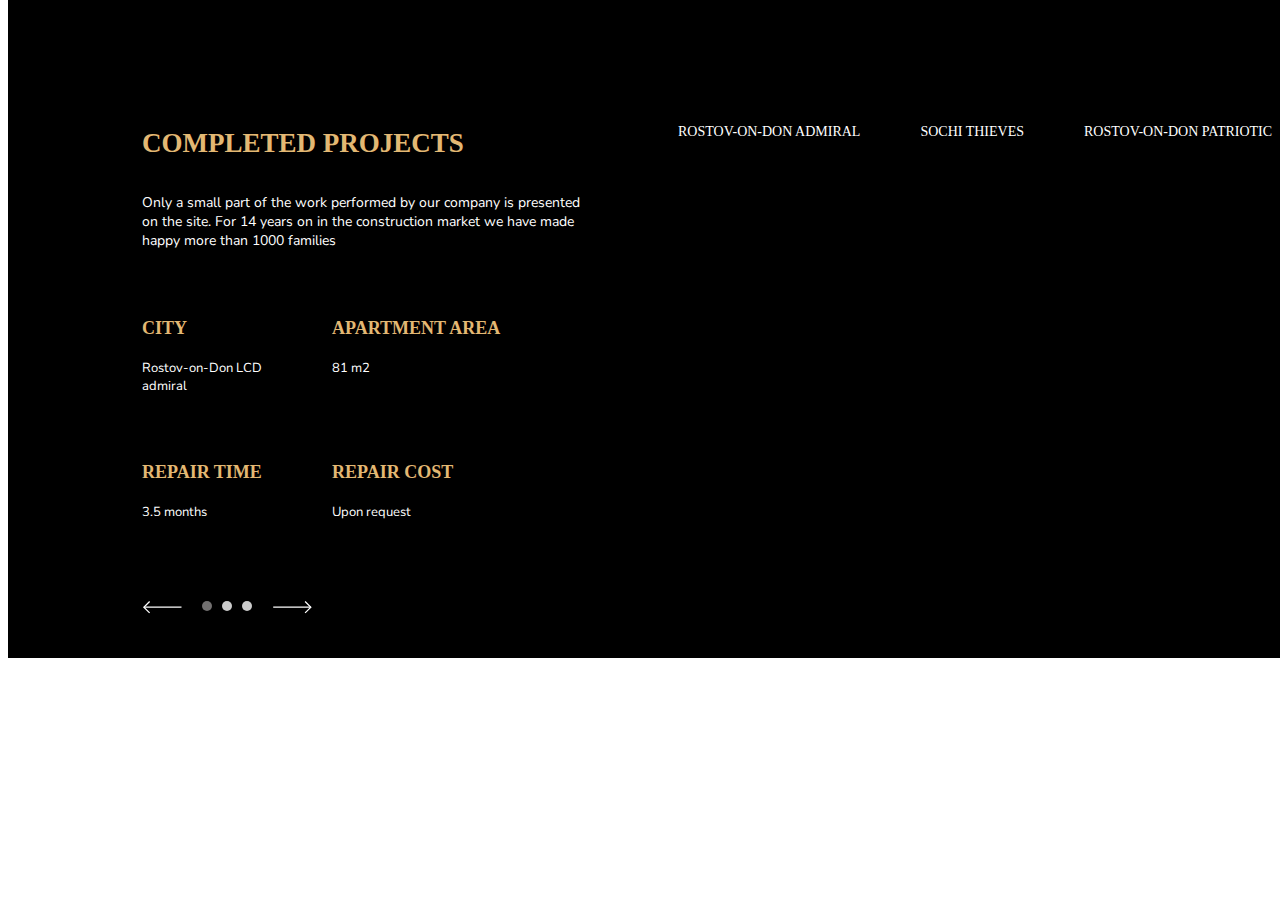
==== pages/слайдер1.html @ 7dc0b56d "init commit" ====
<!DOCTYPE html>
<html lang="en">
<head>
    <meta charset="UTF-8">
    <meta http-equiv="X-UA-Compatible" content="IE=edge">
    <meta name="viewport" content="width=device-width, initial-scale=1.0">
    <link rel="stylesheet" href="../pages/style.css">
    <script src="слайдер.js"></script>
    <title>Document</title>
</head>
<body>
<div class="block2_3">
    <div class="block2">
        <div class="block2_projects">
            <div class="block2_projects__text">
                <h1 class="block2_projects__text_h1">
                    COMPLETED PROJECTS
                </h1>
                <p class="block2_projects__text_p">
                    Only a small part of the work performed by our
                    company is presented on the site. For 14 years on
                    in the construction market we have made happy more than 1000 families
                </p>
                <div class="block2_projects__text_blocks">
                    <div class="block2_projects__text_blocks1">
                    <h1 class="text_blocks1_h1">
                        CITY
                    </h1>
                    <p class="text_blocks1_p">
                        Rostov-on-Don
                        LCD admiral</p>
                </div>
                <div class="block2_projects__text_blocks2">
                    <h1 class="text_blocks1_h1">
                        APARTMENT AREA
                    </h1>
                    <p class="text_blocks1_p">
                        81 m2 </p>
                </div>
               </div>
               <div class="block2_projects__text_blocks">
                <div class="block2_projects__text_blocks1">
                <h1 class="text_blocks1_h1">
                    REPAIR TIME
                </h1>
                <p class="text_blocks1_p">
                    3.5 months</p>
            </div>
            <div class="block2_projects__text_blocks2">
                <h1 class="text_blocks1_h1">
                    REPAIR COST
                </h1>
                <p class="text_blocks1_p">
                    Upon request </p>
            </div>
           </div>
            </div>
            </div>
        </div>
    </div>
    <div class="block3">
        <div class="block3__navigation">
            <ul class="block3__navigation__nav">
<!--                <li class="block3__navigation__nav_li"> ROSTOV-ON-DON, ADMIRAL</li>-->
<!--                <li class="block3__navigation__nav_li"> SOCHIE THIEVES</li>-->
<!--                <li class="block3__navigation__nav_li"> ROSTOV-ON-DON, PATRIOTIC</li>-->
            </ul>
        </div>
        <section class="slider">
            <div class="slider__images"></div>
            <div class="slider__arrows">
              <div class="slider__arrow left"></div>
              <div class="slider__arrow right"></div>
            </div>
            <div class="slider__dots"></div>
          </section>
    </div>
</body>
</html>
---- pages/style.css ----
@font-face {
    font-family: Nunito Sans;
    src: url(../fonts/NunitoSans-VariableFont_YTLC\,opsz\,wdth\,wght.ttf)
}
html {
    width: 1438px;
}

.block2 {
    background-color:black;
    width: 1438px;

    margin-top: -100px;
}
.block2_projects__text_blocks {
    display: flex;
    flex-direction: row;
}
.block2_projects__text {
    margin-top: 220px;
    width: 442px;
    margin-left: 134px;
}
.block2_projects__text_h1 {
    font-family: Yeseva One;
    font-size: 27px;
    color: #E3B873;
}
.block2_projects__text_p {
    font-family: Nunito Sans;
    font-size: 14px;
    margin-top: 34px;
    color: #FFFFFF;
}
.block2_projects__text_blocks1 {
    display: flex;
    flex-direction: column;
    margin-top: 42px;
    width: 161px;
}
.text_blocks1_h1 {
    font-family: Yeseva One;
    font-size: 18px;
    color: #E3B873;
}
.text_blocks1_p {
    margin-top: 8px;
    font-family: Nunito Sans;
    font-size: 13px;
    color:#FFFFFF;
}
.block2_projects__text_blocks2 {
    display: flex;
    flex-direction: column;
    margin-top: 42px;
    margin-left: 29px;
}

.block2_img{
    margin-left: 135px;
    margin-top: 5px;
}

.block2_3 {
    display: flex;
    flex-direction: row;
    height: 650px;
}
.block3 {
    margin-top: -550px;
    margin-left: 550px;
}
.block3__navigation {
    display: flex;
    flex-direction: row;
    margin-bottom: 55px;
    margin-left: 20px;
    text-decoration: none;
    color: white;
}
.block3__navigation__nav{
  display: flex;
  flex-direction: row;
}
.block3__navigation__nav-item {
    text-decoration: none;
    list-style-type: none;
    margin-left: 60px;
    font-size: 14px;
    color: #FFFFFF;
}
.block3__navigation__nav-item:hover {
    text-decoration:underline;
    color: #E3B873;
}
.slider {
    position: relative;
    margin-top: 40px;
    margin-left: 125px;
  }
  
  .slider__images {
    position: relative;
    width: 600px;
    height: 400px;
  }
  
  .slider__images .image {
    background-size: cover;
    background-position: center center;
    width: 100%;
    height: 100%;
    position: absolute;
    left: 0;
    top: 0;
    opacity: 0;
    transition: opacity 800ms ease;
  }
  
  .slider__images .image.active {
    opacity: 1;
  }
  
  .slider__arrows {
    position: absolute;
    top: 0;
    left: 20px;
    width: 100%;
    height: 100%;
    color: #fff;
  }
  
  .slider__arrow {
    position: absolute;
    width: 15%;
    height: 100%;
    font-size: 20px;
    text-align: center;
    cursor: pointer;
    opacity: 100;
    transition: opacity 0.4s ease;
    display: flex;
    align-items: center;
    justify-content: center;
  }
  
  .slider__arrow:hover {
    opacity: 1;
  }
  
  .slider__arrow.left {
    width: 42px;
    height: 13px;
    border: none;
    margin-top: 390px;
    margin-left: -560px;
    background-image: url('..//images/стрелка1.svg');
    background-size: contain;
    background-repeat: no-repeat;
  }
  
  .slider__arrow.right {
    width: 42px;
    height: 13px;
    margin-left: -430px;
    margin-top: 390px;
    border: none;
    background-image: url('..//images/стрелка2.svg');
    background-color: transparent;
    background-size: contain;
    background-repeat: no-repeat;
  }
  
  .slider__dots {
    display: flex;
    justify-content: center;
    position: absolute;
    left: -830px;
    bottom: 0px;
    width: 100%;
  }
  
  .slider__dots-item {
    width: 10px;
    height: 10px;
    background: #ccc;
    border-radius: 50%;
    margin: 0 5px;
    cursor: pointer;
    transition: background 0.4s ease;
  }
  
  .slider__dots-item:hover, .slider__dots-item.active {
    background: #727070;
  }
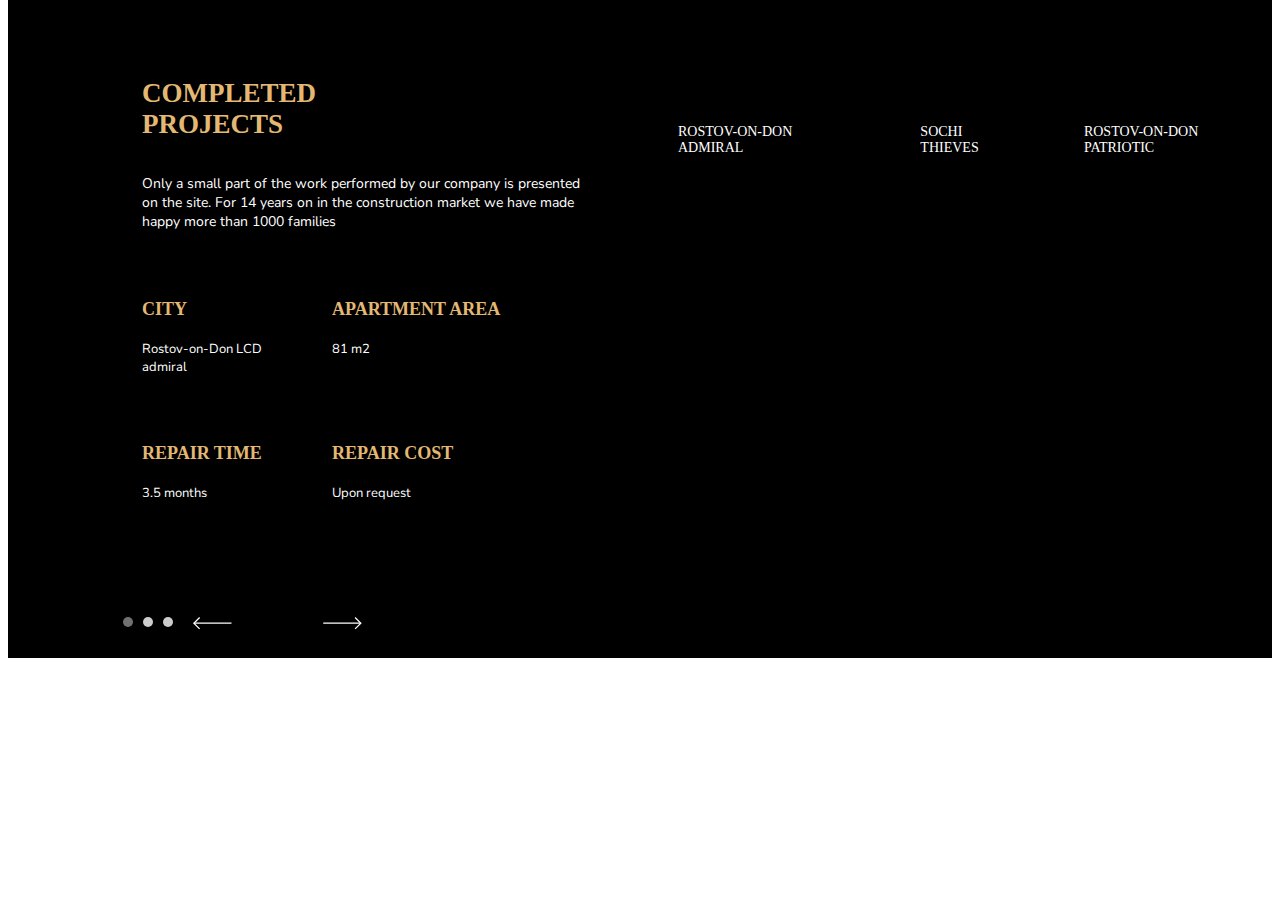
==== commit 9d1478b4: "my new commit" ====
--- a/pages/слайдер1.html
+++ b/pages/слайдер1.html
@@ -1,5 +1,6 @@
 <!DOCTYPE html>
 <html lang="en">
+
 <head>
     <meta charset="UTF-8">
     <meta http-equiv="X-UA-Compatible" content="IE=edge">
@@ -8,72 +9,42 @@
     <script src="слайдер.js"></script>
     <title>Document</title>
 </head>
+
 <body>
-<div class="block2_3">
-    <div class="block2">
-        <div class="block2_projects">
-            <div class="block2_projects__text">
-                <h1 class="block2_projects__text_h1">
-                    COMPLETED PROJECTS
-                </h1>
-                <p class="block2_projects__text_p">
-                    Only a small part of the work performed by our
-                    company is presented on the site. For 14 years on
-                    in the construction market we have made happy more than 1000 families
-                </p>
-                <div class="block2_projects__text_blocks">
-                    <div class="block2_projects__text_blocks1">
-                    <h1 class="text_blocks1_h1">
-                        CITY
-                    </h1>
-                    <p class="text_blocks1_p">
-                        Rostov-on-Don
-                        LCD admiral</p>
+    <div class="block2_3">
+        <div class="block2">
+            <div class="block2_projects">
+                <div class="block2_projects__text">
+                    <div class="block2_projects__title-container">
+                        <h1 class="block2_projects__text_h1">
+                            COMPLETED <br>
+                            PROJECTS
+                        </h1>
+                        <p class="block2_projects__text_p">
+                            Only a small part of the work performed by our
+                            company is presented on the site. For 14 years on
+                            in the construction market we have made happy more than 1000 families
+                        </p>
+                    </div>
+                    <div class="block2_projects__cities-slider"></div>
                 </div>
-                <div class="block2_projects__text_blocks2">
-                    <h1 class="text_blocks1_h1">
-                        APARTMENT AREA
-                    </h1>
-                    <p class="text_blocks1_p">
-                        81 m2 </p>
-                </div>
-               </div>
-               <div class="block2_projects__text_blocks">
-                <div class="block2_projects__text_blocks1">
-                <h1 class="text_blocks1_h1">
-                    REPAIR TIME
-                </h1>
-                <p class="text_blocks1_p">
-                    3.5 months</p>
-            </div>
-            <div class="block2_projects__text_blocks2">
-                <h1 class="text_blocks1_h1">
-                    REPAIR COST
-                </h1>
-                <p class="text_blocks1_p">
-                    Upon request </p>
-            </div>
-           </div>
-            </div>
             </div>
         </div>
     </div>
     <div class="block3">
         <div class="block3__navigation">
             <ul class="block3__navigation__nav">
-<!--                <li class="block3__navigation__nav_li"> ROSTOV-ON-DON, ADMIRAL</li>-->
-<!--                <li class="block3__navigation__nav_li"> SOCHIE THIEVES</li>-->
-<!--                <li class="block3__navigation__nav_li"> ROSTOV-ON-DON, PATRIOTIC</li>-->
             </ul>
         </div>
         <section class="slider">
             <div class="slider__images"></div>
             <div class="slider__arrows">
-              <div class="slider__arrow left"></div>
-              <div class="slider__arrow right"></div>
+                <div class="slider__arrow left"></div>
+                <div class="slider__arrow right"></div>
             </div>
             <div class="slider__dots"></div>
-          </section>
+        </section>
     </div>
 </body>
-</html>
+
+</html>--- a/pages/style.css
+++ b/pages/style.css
@@ -3,14 +3,14 @@
     src: url(../fonts/NunitoSans-VariableFont_YTLC\,opsz\,wdth\,wght.ttf)
 }
 html {
-    width: 1438px;
+    width: 100%;
 }
 
 .block2 {
     background-color:black;
-    width: 1438px;
-
-    margin-top: -100px;
+    width: 100%;
+
+    margin-top: -150px;
 }
 .block2_projects__text_blocks {
     display: flex;
@@ -116,23 +116,37 @@
     opacity: 0;
     transition: opacity 800ms ease;
   }
+
+  .block2_projects__city {
+    display: none;
+  }
+
+  .block2_projects__city.active {
+    display: block;
+  }
   
   .slider__images .image.active {
     opacity: 1;
   }
+  .sliderText {
+    display: flex;
+    flex-direction: column;
+    margin: left 125px; ;
+    margin-top: 42px;
+    width: 161px;
+  }
   
   .slider__arrows {
     position: absolute;
     top: 0;
-    left: 20px;
-    width: 100%;
+    left: 70px;
     height: 100%;
     color: #fff;
   }
   
   .slider__arrow {
     position: absolute;
-    width: 15%;
+    width: 100%;
     height: 100%;
     font-size: 20px;
     text-align: center;
@@ -157,6 +171,15 @@
     background-image: url('..//images/стрелка1.svg');
     background-size: contain;
     background-repeat: no-repeat;
+  }
+  .slider__arrow.left:before {
+    content: '';
+    position: absolute;
+    display: block;
+    top: -25px;
+    left: -25px;
+    right: -25px;
+    bottom: -25px;
   }
   
   .slider__arrow.right {
@@ -170,7 +193,15 @@
     background-size: contain;
     background-repeat: no-repeat;
   }
-  
+  .slider__arrow.right:before {
+    content: '';
+    position: absolute;
+    display: block;
+    top: -25px;
+    left: -25px;
+    right: -25px;
+    bottom: -25px;
+  }
   .slider__dots {
     display: flex;
     justify-content: center;
@@ -187,7 +218,7 @@
     border-radius: 50%;
     margin: 0 5px;
     cursor: pointer;
-    transition: background 0.4s ease;
+    transition:  0.4s ease;
   }
   
   .slider__dots-item:hover, .slider__dots-item.active {
